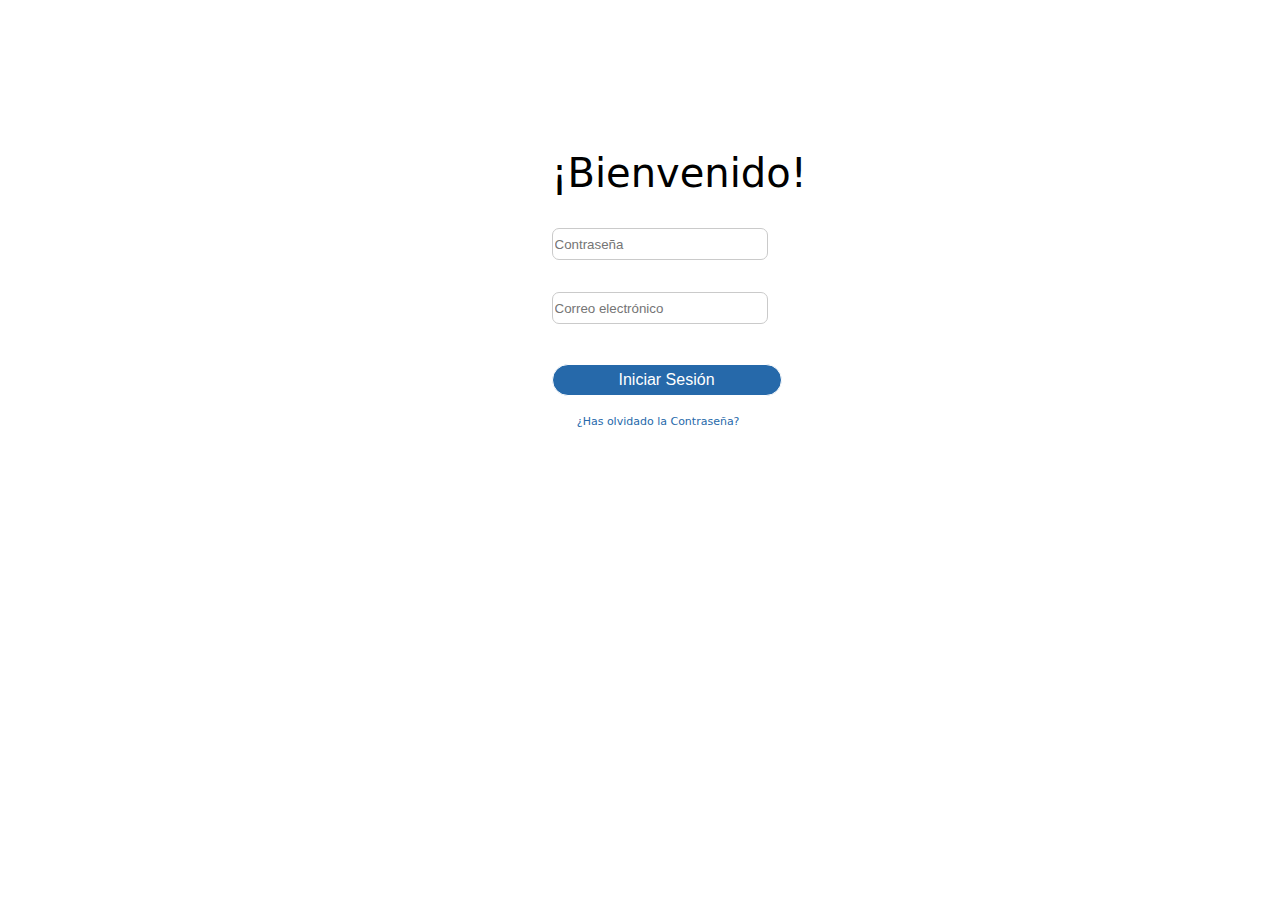
==== templates/login.html @ 05b6d4f5 "Primer commit-LoginPage" ====
<!DOCTYPE html>
<html lang="en">
  <head>
    <meta charset="UTF-8" />
    <meta name="viewport" content="width=device-width, initial-scale=1.0" />
    <link rel="stylesheet" href="/static/style.css" />
    <title>login</title>
  </head>
  <body>
    <h1>¡Bienvenido!</h1>
    <section class="form-login">
      <form action="" method="post">
        <div class="inputs">
          <input class="password" placeholder="Contraseña" type="password" />
          <input class="gmail" placeholder="Correo electrónico" type="text" />
          <input class="submit" type="submit" value="Iniciar Sesión" />
        </div>
      </form>
    </section>
    <a class="forgotten-password" href="">¿Has olvidado la Contraseña?</a>
  </body>
</html>
---- static/style.css ----
html {
  margin: 0;
  padding: 0;
  width: 100%;
  height: 100%;
}

body {
  font-family: system-ui, -apple-system, BlinkMacSystemFont, "Segoe UI", Roboto, Oxygen, Ubuntu, Cantarell, "Open Sans", "Helvetica Neue", sans-serif;
  background-color: rgb(255, 255, 255);
  font-size: 20px;
}

h1 {
  color: #000000;
  margin-top: 150px;
  margin-left: 43%;
  font-weight: 500;
}

form {
  text-align: center;
}
form .inputs {
  margin-left: 43%;
}
form .inputs .password {
  border: 1px solid rgb(202, 202, 202);
  border-radius: 7px;
  width: 210px;
  height: 28px;
  color: rgb(105, 105, 105);
}
form .inputs .gmail {
  border: 1px solid rgb(202, 202, 202);
  border-radius: 7px;
  width: 210px;
  height: 28px;
  color: rgb(105, 105, 105);
}
form .inputs .submit {
  margin-top: 40px;
  width: 230px;
  height: 32px;
  background-color: #2669AA;
  border: 1px solid rgb(255, 255, 255);
  color: white;
  border-radius: 40px;
  cursor: pointer;
  font-size: 16px;
}
form .inputs input {
  display: block;
  margin-top: 32px;
  margin-bottom: 10px;
}

.forgotten-password {
  margin-left: 45%;
  font-size: 11px;
  text-decoration: none;
  color: #2669AA;
}/*# sourceMappingURL=style.css.map */
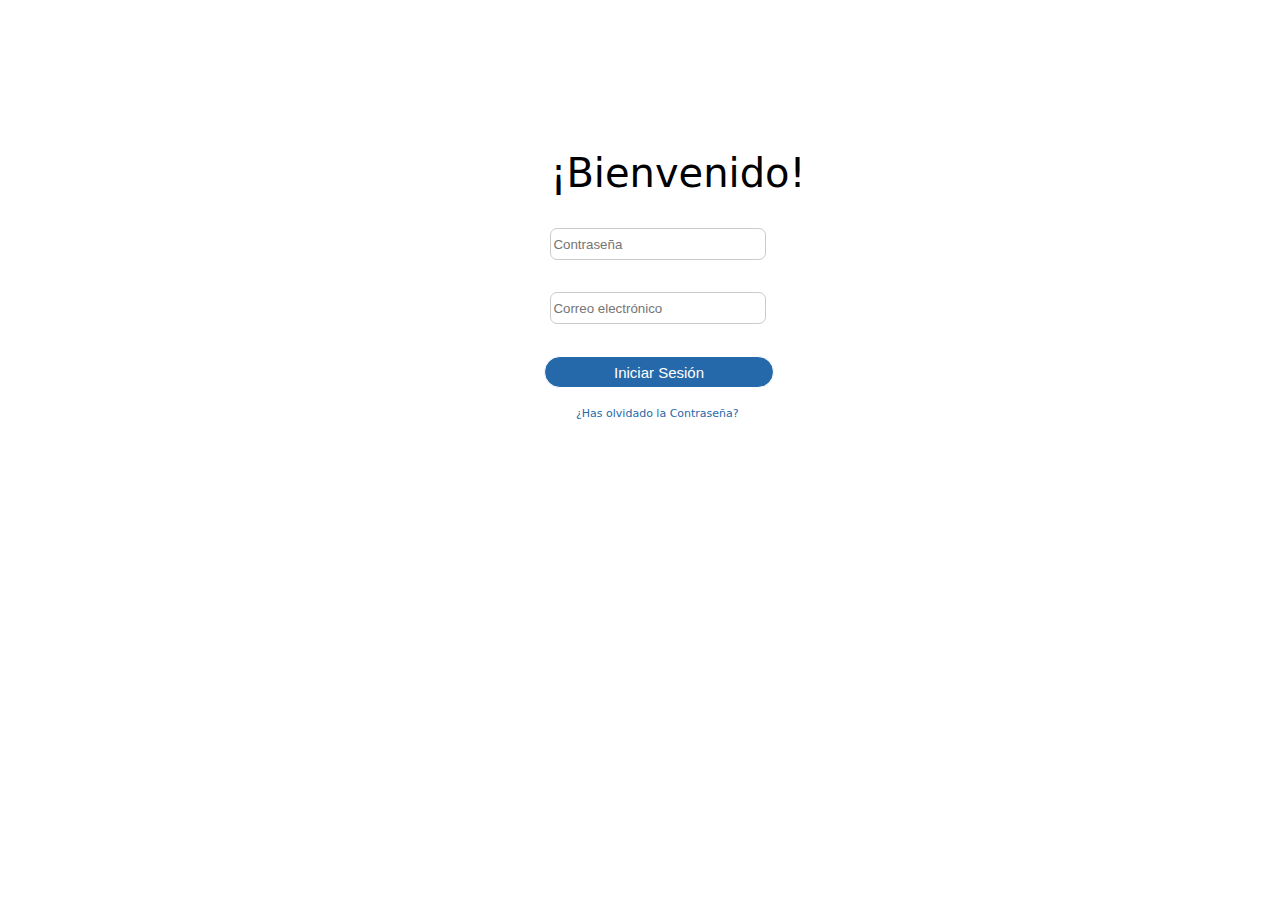
==== commit 45e29694: "index or main page partially finished" ====
--- a/templates/login.html
+++ b/templates/login.html
@@ -9,7 +9,7 @@
   <body>
     <h1>¡Bienvenido!</h1>
     <section class="form-login">
-      <form action="" method="post">
+      <form action="/pacientes" method="post">
         <div class="inputs">
           <input class="password" placeholder="Contraseña" type="password" />
           <input class="gmail" placeholder="Correo electrónico" type="text" />
--- a/static/style.css
+++ b/static/style.css
@@ -1,11 +1,15 @@
 html {
   margin: 0;
   padding: 0;
+}
+
+body {
+  scroll-behavior: smooth;
+  overflow-x: hidden;
+  padding: 0;
+  margin: 0;
   width: 100%;
   height: 100%;
-}
-
-body {
   font-family: system-ui, -apple-system, BlinkMacSystemFont, "Segoe UI", Roboto, Oxygen, Ubuntu, Cantarell, "Open Sans", "Helvetica Neue", sans-serif;
   background-color: rgb(255, 255, 255);
   font-size: 20px;
@@ -21,33 +25,34 @@
 form {
   text-align: center;
 }
-form .inputs {
+form .password {
   margin-left: 43%;
-}
-form .inputs .password {
   border: 1px solid rgb(202, 202, 202);
   border-radius: 7px;
   width: 210px;
   height: 28px;
   color: rgb(105, 105, 105);
 }
-form .inputs .gmail {
+form .gmail {
+  margin-left: 43%;
   border: 1px solid rgb(202, 202, 202);
   border-radius: 7px;
   width: 210px;
   height: 28px;
   color: rgb(105, 105, 105);
 }
-form .inputs .submit {
+form .submit {
+  margin-left: 42.5%;
   margin-top: 40px;
   width: 230px;
   height: 32px;
   background-color: #2669AA;
   border: 1px solid rgb(255, 255, 255);
-  color: white;
+  color: rgb(255, 255, 255);
   border-radius: 40px;
   cursor: pointer;
-  font-size: 16px;
+  font-size: 15px;
+  font-weight: 100;
 }
 form .inputs input {
   display: block;
@@ -60,4 +65,146 @@
   font-size: 11px;
   text-decoration: none;
   color: #2669AA;
+}
+
+nav {
+  position: fixed;
+  max-width: 100%;
+  height: 55px;
+  border-bottom: 1px solid #bebebe;
+  position: relative;
+  padding: 10px;
+}
+nav .info-doc span {
+  height: 400px;
+  font-size: 13px;
+  margin-left: 87%;
+}
+nav img {
+  margin-left: 80%;
+  position: absolute;
+  height: 60px;
+  width: 60px;
+  border-radius: 50px;
+}
+
+.search-options {
+  width: 100%;
+  height: 500px;
+  background-color: #e9e9e9;
+}
+
+.options {
+  display: flex;
+  justify-content: space-around;
+  margin-top: 30px;
+}
+.options a {
+  border-bottom: 1px solid #005EEC;
+}
+.options a:hover {
+  color: #2d81d4;
+}
+
+.search {
+  height: 110px;
+  margin-top: 30px;
+  margin-left: 13%;
+}
+.search .buscar-pacientes {
+  width: 380px;
+  height: 30px;
+  border: 1px solid #3481F4;
+  border: 1px solid #3481F4;
+  margin-right: 10px;
+}
+.search .container-icon {
+  margin-top: 2px;
+  margin-left: 24.4%;
+  position: absolute;
+  background-color: #3481F4;
+  width: 50px;
+  height: 31px;
+}
+.search .fas {
+  padding-top: 2px;
+  padding-left: 13px;
+  position: absolute;
+  margin-right: 40%;
+  width: 54px;
+  height: 35px;
+  color: #ffffff;
+}
+.search .buttons-idk {
+  margin-left: 50px;
+  position: absolute;
+  display: inline-block;
+  width: 100px;
+}
+.search .date {
+  width: 120px;
+  border: 1px solid rgb(255, 255, 255);
+  background-color: #3481F4;
+  color: white;
+  height: 30px;
+}
+.search .A-Z {
+  height: 30px;
+  width: 120px;
+  border: 1px solid rgb(255, 255, 255);
+  background-color: #3481F4;
+  color: white;
+}
+.search .submit {
+  margin-left: 220px;
+  height: 30px;
+  width: 120px;
+  border: 1px solid rgb(255, 255, 255);
+  background-color: #3481F4;
+  color: white;
+}
+
+.query {
+  width: 100%;
+  height: 500px;
+  border-top: 1px solid #bebebe;
+}
+
+.query-user {
+  display: flex;
+  flex-direction: column;
+}
+
+.user-name {
+  margin-bottom: 10px;
+}
+
+.user-info {
+  margin-left: 210px;
+  margin-top: 50px;
+  position: absolute;
+}
+
+.user-img {
+  width: 170px;
+}
+
+.user-image {
+  width: 100px;
+  height: 100px;
+  margin-top: 0px;
+  margin-left: 60px;
+  border-radius: 50px;
+}
+
+.info-img {
+  width: 250px;
+}
+
+td {
+  border-bottom: 1px solid #bebebe;
+}
+
+.info-img {
+  padding: 10px;
 }/*# sourceMappingURL=style.css.map */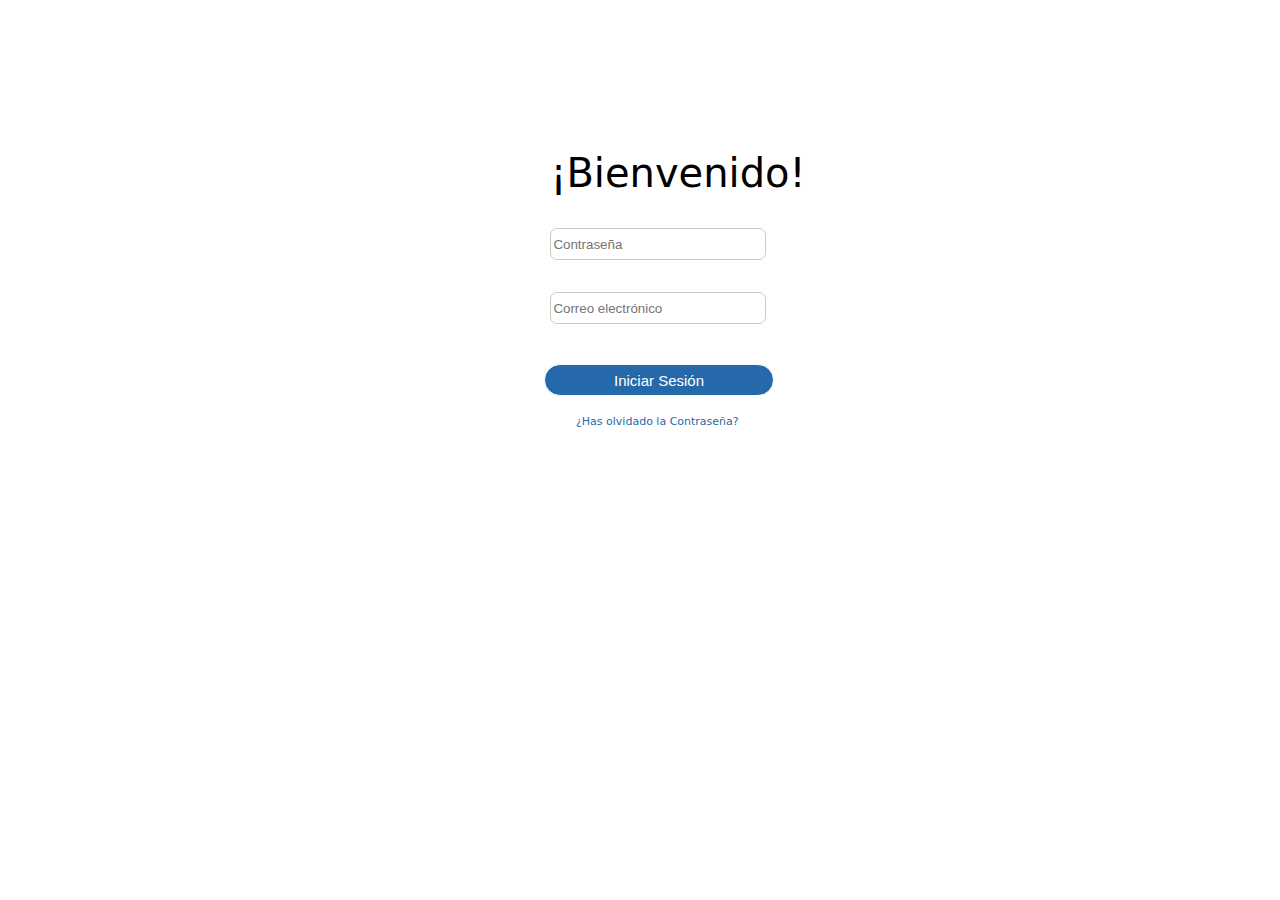
==== commit 62623a79: "Fixing the SASS code" ====
--- a/templates/login.html
+++ b/templates/login.html
@@ -8,15 +8,15 @@
   </head>
   <body>
     <h1>¡Bienvenido!</h1>
-    <section class="form-login">
-      <form action="/pacientes" method="post">
+    <section class="form">
+      <form class="form-login" action="/pacientes" method="post">
         <div class="inputs">
-          <input class="password" placeholder="Contraseña" type="password" />
-          <input class="gmail" placeholder="Correo electrónico" type="text" />
-          <input class="submit" type="submit" value="Iniciar Sesión" />
+          <input class="password-login" placeholder="Contraseña" type="password" />
+          <input class="gmail-login" placeholder="Correo electrónico" type="text" />
+          <input class="submit-login" type="submit" value="Iniciar Sesión" />
         </div>
       </form>
+      <a class="forgotten-password" href="">¿Has olvidado la Contraseña?</a>
     </section>
-    <a class="forgotten-password" href="">¿Has olvidado la Contraseña?</a>
   </body>
 </html>
--- a/static/style.css
+++ b/static/style.css
@@ -1,8 +1,3 @@
-html {
-  margin: 0;
-  padding: 0;
-}
-
 body {
   scroll-behavior: smooth;
   overflow-x: hidden;
@@ -22,10 +17,7 @@
   font-weight: 500;
 }
 
-form {
-  text-align: center;
-}
-form .password {
+.form .form-login .password-login {
   margin-left: 43%;
   border: 1px solid rgb(202, 202, 202);
   border-radius: 7px;
@@ -33,7 +25,8 @@
   height: 28px;
   color: rgb(105, 105, 105);
 }
-form .gmail {
+
+.form .form-login .gmail-login {
   margin-left: 43%;
   border: 1px solid rgb(202, 202, 202);
   border-radius: 7px;
@@ -41,7 +34,8 @@
   height: 28px;
   color: rgb(105, 105, 105);
 }
-form .submit {
+
+.form .form-login .submit-login {
   margin-left: 42.5%;
   margin-top: 40px;
   width: 230px;
@@ -54,20 +48,21 @@
   font-size: 15px;
   font-weight: 100;
 }
-form .inputs input {
+
+.form .form-login input {
   display: block;
   margin-top: 32px;
   margin-bottom: 10px;
 }
 
-.forgotten-password {
+.form .forgotten-password {
   margin-left: 45%;
   font-size: 11px;
   text-decoration: none;
   color: #2669AA;
 }
 
-nav {
+.nav-index {
   position: fixed;
   max-width: 100%;
   height: 55px;
@@ -75,24 +70,6 @@
   position: relative;
   padding: 10px;
 }
-nav .info-doc span {
-  height: 400px;
-  font-size: 13px;
-  margin-left: 87%;
-}
-nav img {
-  margin-left: 80%;
-  position: absolute;
-  height: 60px;
-  width: 60px;
-  border-radius: 50px;
-}
-
-.search-options {
-  width: 100%;
-  height: 500px;
-  background-color: #e9e9e9;
-}
 
 .options {
   display: flex;
@@ -106,18 +83,14 @@
   color: #2d81d4;
 }
 
-.search {
-  height: 110px;
-  margin-top: 30px;
-  margin-left: 13%;
-}
-.search .buscar-pacientes {
-  width: 380px;
+.search .buscar-pacientes-input {
+  width: 30%;
   height: 30px;
   border: 1px solid #3481F4;
   border: 1px solid #3481F4;
   margin-right: 10px;
 }
+
 .search .container-icon {
   margin-top: 2px;
   margin-left: 24.4%;
@@ -126,7 +99,7 @@
   width: 50px;
   height: 31px;
 }
-.search .fas {
+.search .container-icon .fas {
   padding-top: 2px;
   padding-left: 13px;
   position: absolute;
@@ -135,27 +108,29 @@
   height: 35px;
   color: #ffffff;
 }
+
 .search .buttons-idk {
   margin-left: 50px;
   position: absolute;
   display: inline-block;
   width: 100px;
 }
-.search .date {
+.search .buttons-idk .date {
   width: 120px;
   border: 1px solid rgb(255, 255, 255);
   background-color: #3481F4;
   color: white;
   height: 30px;
 }
-.search .A-Z {
+.search .buttons-idk .A-Z {
   height: 30px;
   width: 120px;
   border: 1px solid rgb(255, 255, 255);
   background-color: #3481F4;
   color: white;
 }
-.search .submit {
+
+.search .submit-index {
   margin-left: 220px;
   height: 30px;
   width: 120px;
@@ -164,47 +139,75 @@
   color: white;
 }
 
-.query {
-  width: 100%;
-  height: 500px;
-  border-top: 1px solid #bebebe;
-}
-
-.query-user {
+.query .query-user {
   display: flex;
   flex-direction: column;
-}
-
-.user-name {
+  display: flex;
+  flex-direction: column;
+}
+.query .query-user td {
+  border-bottom: 1px solid #bebebe;
+}
+.query .query-user .info-img {
+  width: 250px;
+  padding: 10px;
+}
+.query .query-user .user-name {
   margin-bottom: 10px;
 }
-
-.user-info {
-  margin-left: 210px;
-  margin-top: 50px;
-  position: absolute;
-}
-
-.user-img {
-  width: 170px;
-}
-
-.user-image {
+.query .query-user .user-image {
   width: 100px;
   height: 100px;
   margin-top: 0px;
   margin-left: 60px;
   border-radius: 50px;
 }
-
-.info-img {
+.query .query-user td {
+  border-bottom: 1px solid #bebebe;
+}
+.query .query-user .info-img {
   width: 250px;
-}
-
-td {
-  border-bottom: 1px solid #bebebe;
-}
-
-.info-img {
   padding: 10px;
+}
+.query .query-user .user-name {
+  margin-bottom: 10px;
+}
+.query .query-user .user-image {
+  width: 100px;
+  height: 100px;
+  margin-top: 0px;
+  margin-left: 60px;
+  border-radius: 50px;
+}
+
+html {
+  margin: 0;
+  padding: 0;
+}
+
+.form .form-login {
+  text-align: center;
+}
+.nav-index .info-doc span {
+  height: 400px;
+  font-size: 14px;
+  margin-left: 87%;
+}
+.nav-index img {
+  margin-left: 80%;
+  position: absolute;
+  height: 60px;
+  width: 60px;
+  border-radius: 50px;
+}
+
+.search {
+  height: 110px;
+  margin-top: 30px;
+  margin-left: 13%;
+}
+.query {
+  width: 100%;
+  height: 500px;
+  border-top: 1px solid #bebebe;
 }/*# sourceMappingURL=style.css.map */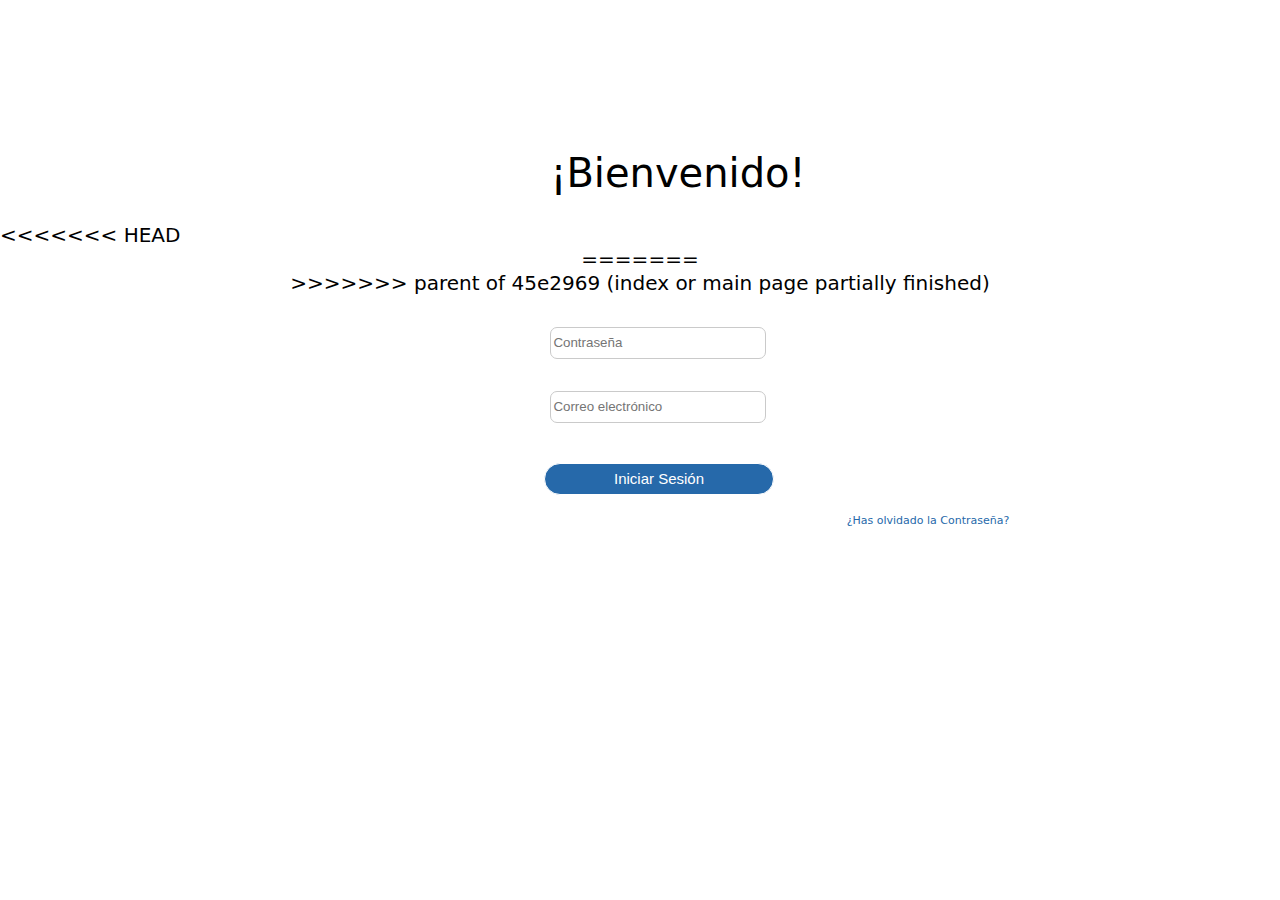
==== commit f8d57286: "A" ====
--- a/templates/login.html
+++ b/templates/login.html
@@ -8,8 +8,13 @@
   </head>
   <body>
     <h1>¡Bienvenido!</h1>
+<<<<<<< HEAD
     <section class="form">
       <form class="form-login" action="/pacientes" method="post">
+=======
+    <section class="form-login">
+      <form action="" method="post">
+>>>>>>> parent of 45e2969 (index or main page partially finished)
         <div class="inputs">
           <input class="password-login" placeholder="Contraseña" type="password" />
           <input class="gmail-login" placeholder="Correo electrónico" type="text" />
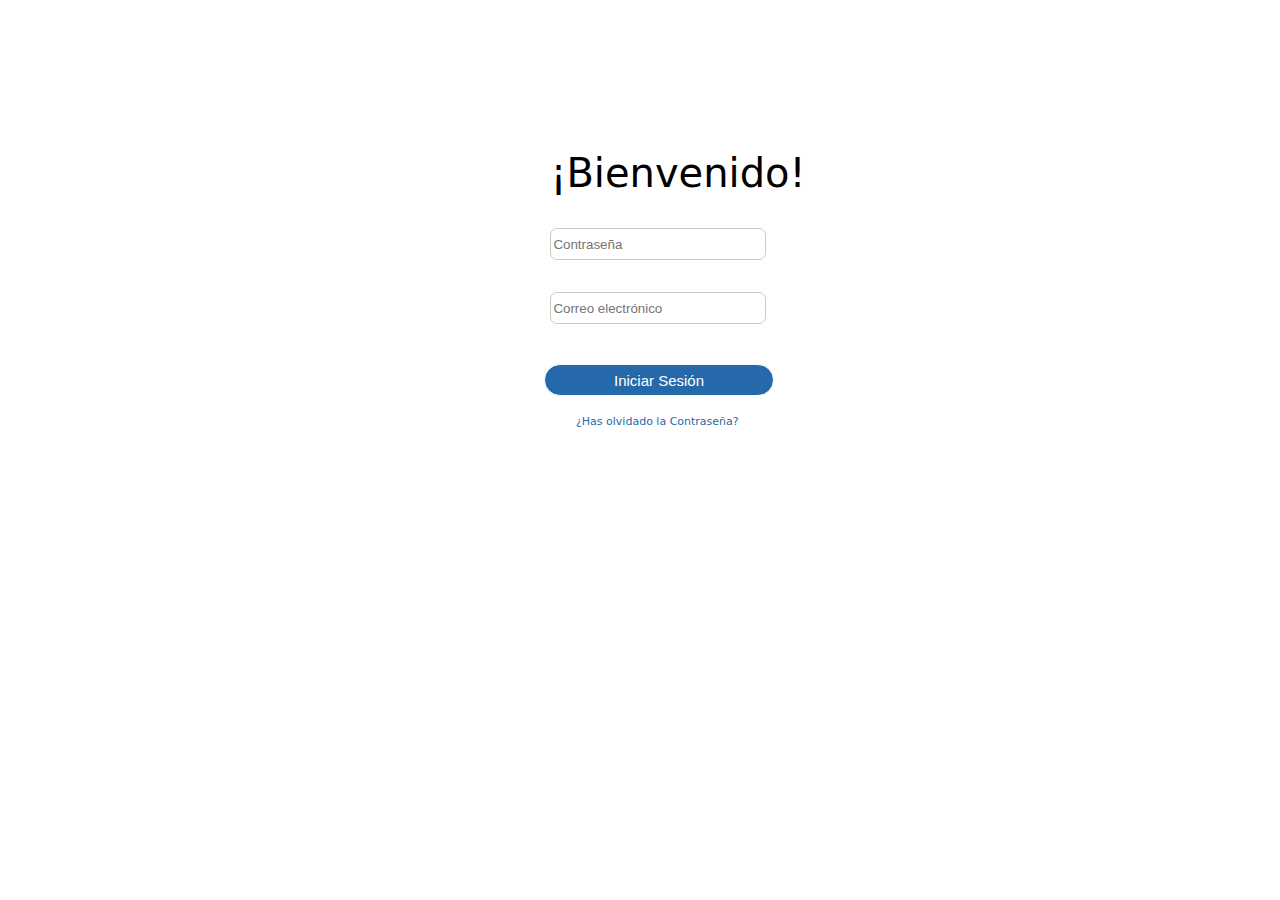
==== commit 3294f76d: "prueba" ====
--- a/templates/login.html
+++ b/templates/login.html
@@ -8,13 +8,8 @@
   </head>
   <body>
     <h1>¡Bienvenido!</h1>
-<<<<<<< HEAD
     <section class="form">
       <form class="form-login" action="/pacientes" method="post">
-=======
-    <section class="form-login">
-      <form action="" method="post">
->>>>>>> parent of 45e2969 (index or main page partially finished)
         <div class="inputs">
           <input class="password-login" placeholder="Contraseña" type="password" />
           <input class="gmail-login" placeholder="Correo electrónico" type="text" />
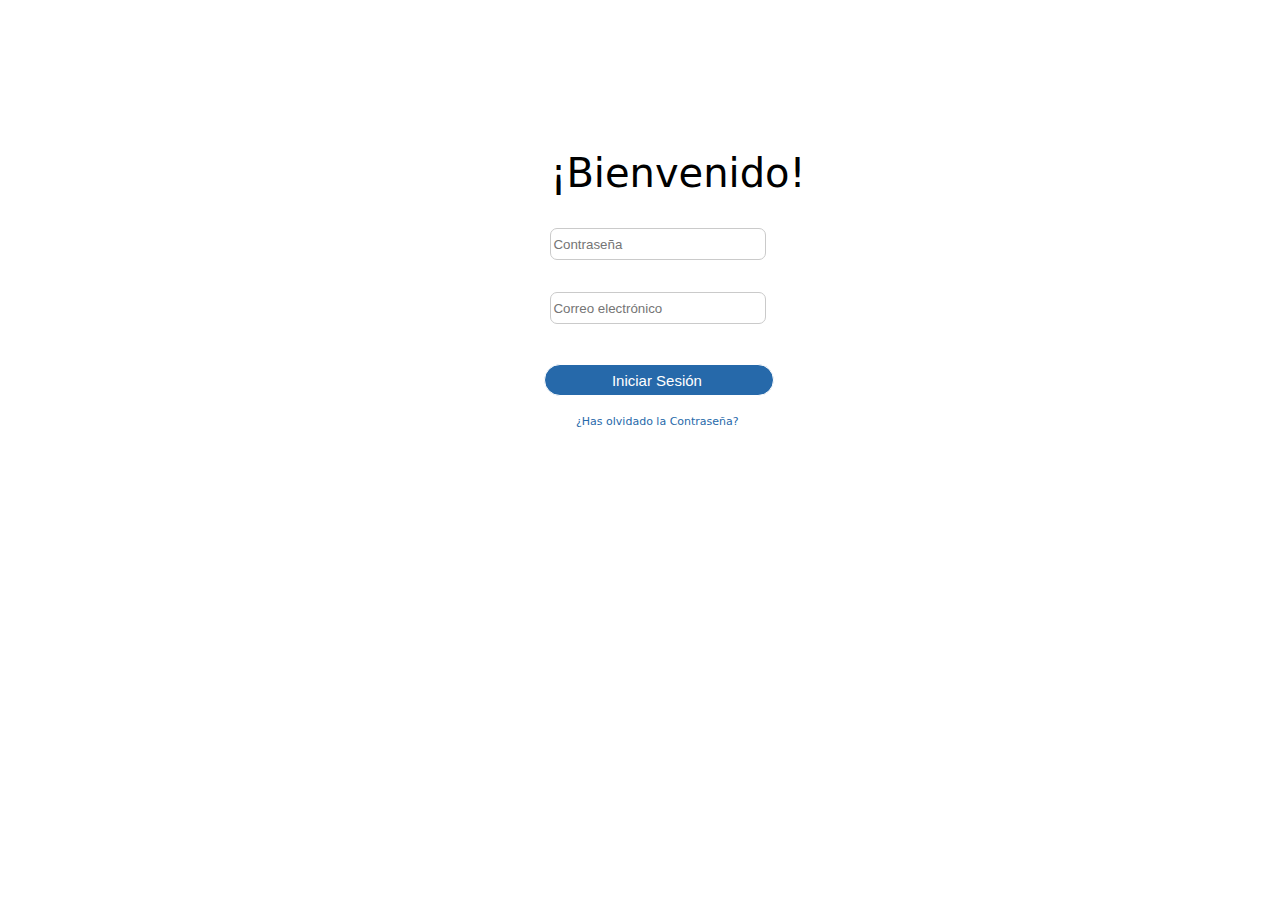
==== commit 2473962a: "Fixing Sass" ====
--- a/templates/login.html
+++ b/templates/login.html
@@ -13,7 +13,7 @@
         <div class="inputs">
           <input class="password-login" placeholder="Contraseña" type="password" />
           <input class="gmail-login" placeholder="Correo electrónico" type="text" />
-          <input class="submit-login" type="submit" value="Iniciar Sesión" />
+          <input class="submit-login" type="submit" value="Iniciar Sesión " />
         </div>
       </form>
       <a class="forgotten-password" href="">¿Has olvidado la Contraseña?</a>
